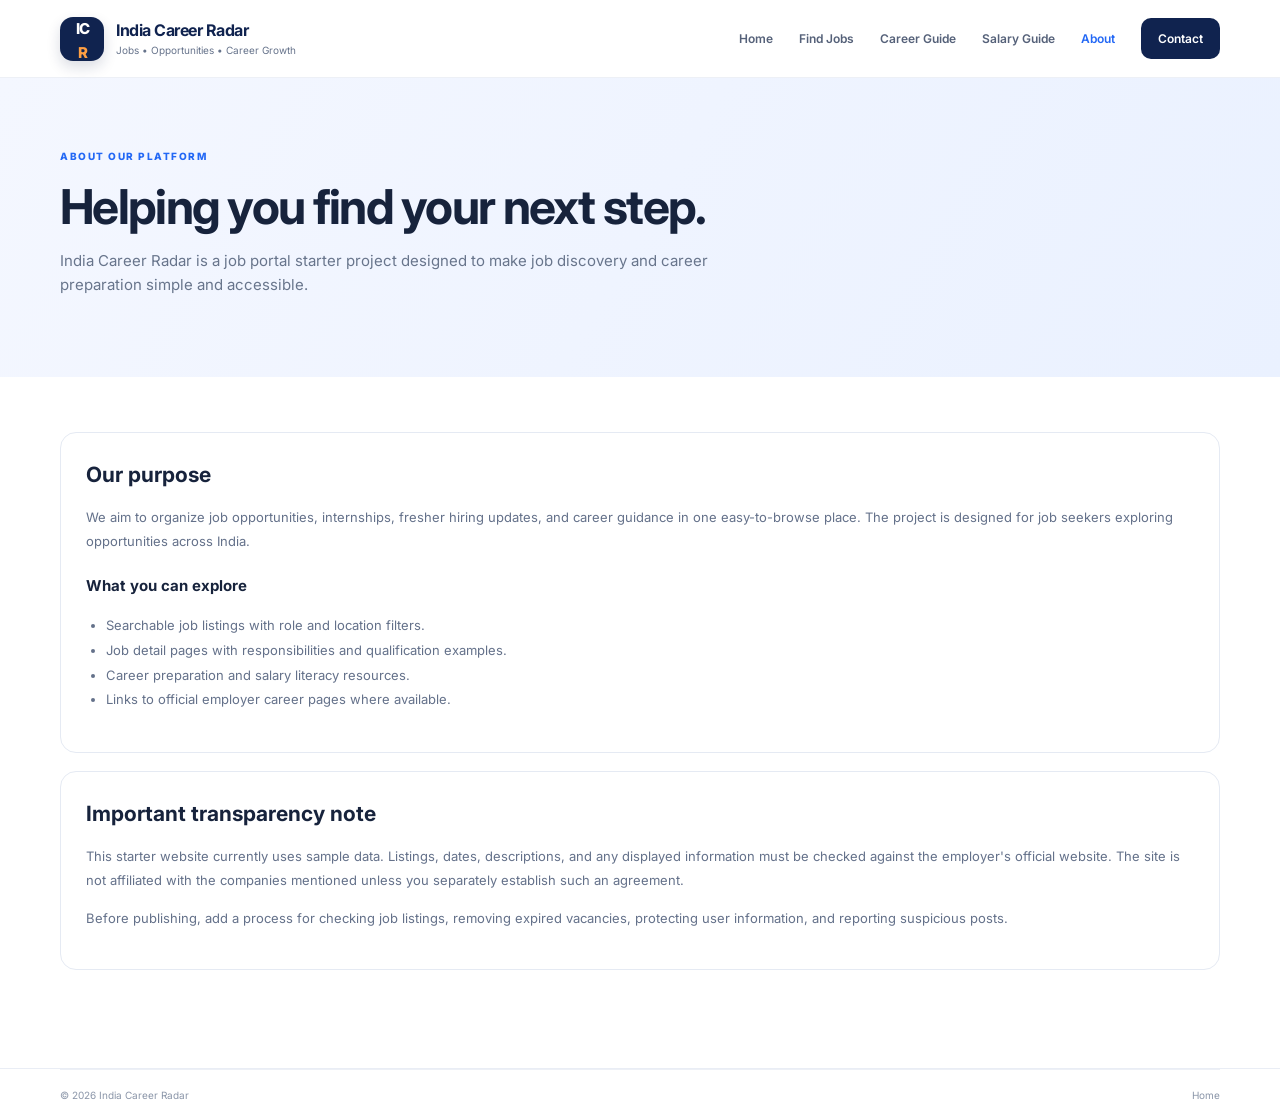
==== india_career_radar_project/india_career_radar/about.html @ 8d3588c0 "Add files via upload" ====
<!DOCTYPE html>
<html lang="en"><head><meta charset="UTF-8"><meta name="viewport" content="width=device-width, initial-scale=1.0"><title>About | India Career Radar</title><link href="https://fonts.googleapis.com/css2?family=Inter:wght@400;500;600;700;800&display=swap" rel="stylesheet"><link rel="stylesheet" href="style.css"><script src="script.js" defer></script></head><body>
<header class="site-header"><div class="container nav-wrap"><a class="brand" href="index.html"><span class="brand-mark">IC<span>R</span></span><span class="brand-copy"><strong>India Career Radar</strong><small>Jobs • Opportunities • Career Growth</small></span></a><button class="menu-toggle" id="menuToggle" aria-label="Toggle navigation">☰</button><nav class="main-nav" id="mainNav"><a href="index.html">Home</a><a href="index.html#jobs">Find Jobs</a><a href="career-guide.html">Career Guide</a><a href="salary-guide.html">Salary Guide</a><a class="active" href="about.html">About</a><a class="nav-cta" href="contact.html">Contact</a></nav></div></header>
<main><section class="page-hero"><div class="container"><span class="eyebrow">ABOUT OUR PLATFORM</span><h1>Helping you find your next step.</h1><p>India Career Radar is a job portal starter project designed to make job discovery and career preparation simple and accessible.</p></div></section><section class="content-section"><div class="container">
<article class="content-card"><h2>Our purpose</h2><p>We aim to organize job opportunities, internships, fresher hiring updates, and career guidance in one easy-to-browse place. The project is designed for job seekers exploring opportunities across India.</p><h3>What you can explore</h3><ul><li>Searchable job listings with role and location filters.</li><li>Job detail pages with responsibilities and qualification examples.</li><li>Career preparation and salary literacy resources.</li><li>Links to official employer career pages where available.</li></ul></article>
<article class="content-card"><h2>Important transparency note</h2><p>This starter website currently uses sample data. Listings, dates, descriptions, and any displayed information must be checked against the employer's official website. The site is not affiliated with the companies mentioned unless you separately establish such an agreement.</p><p>Before publishing, add a process for checking job listings, removing expired vacancies, protecting user information, and reporting suspicious posts.</p></article>
</div></section></main><footer class="site-footer"><div class="container footer-bottom"><span>© <span id="currentYear"></span> India Career Radar</span><a href="index.html">Home</a></div></footer></body></html>
---- india_career_radar_project/india_career_radar/style.css ----
/* India Career Radar — responsive starter styles */
:root {
  --navy: #10234f;
  --blue: #2368f5;
  --blue-dark: #1552d7;
  --ink: #17233c;
  --muted: #66738b;
  --line: #e5eaf3;
  --surface: #fff;
  --bg: #f6f8fc;
  --green: #0b9b75;
  --radius: 18px;
  --shadow: 0 12px 35px rgba(26, 48, 91, 0.08);
}
* {
  box-sizing: border-box;
}
html {
  scroll-behavior: smooth;
  scroll-padding-top: 90px;
}
body {
  margin: 0;
  background: #fff;
  color: var(--ink);
  font-family:
    Inter,
    system-ui,
    -apple-system,
    BlinkMacSystemFont,
    "Segoe UI",
    sans-serif;
  font-size: 15px;
  line-height: 1.6;
}
a {
  color: inherit;
  text-decoration: none;
}
button,
input,
select,
textarea {
  font: inherit;
}
button,
a,
select {
  -webkit-tap-highlight-color: transparent;
}
button {
  cursor: pointer;
}
.container {
  width: min(1160px, calc(100% - 40px));
  margin: 0 auto;
}
.site-header {
  height: 78px;
  background: rgba(255, 255, 255, 0.95);
  border-bottom: 1px solid #edf0f6;
  position: sticky;
  top: 0;
  z-index: 50;
  -webkit-backdrop-filter: blur(12px);
  backdrop-filter: blur(12px);
}
.nav-wrap {
  height: 100%;
  display: flex;
  align-items: center;
  justify-content: space-between;
  gap: 24px;
}
.brand {
  display: flex;
  align-items: center;
  gap: 11px;
  min-width: max-content;
}
.brand-mark {
  width: 44px;
  height: 44px;
  border-radius: 13px;
  background: var(--navy);
  color: #fff;
  display: grid;
  place-items: center;
  font-weight: 800;
  font-size: 15px;
  letter-spacing: -1px;
  box-shadow: 0 6px 14px #10234f28;
}
.brand-mark span {
  color: #ff9f43;
}
.brand-copy {
  display: flex;
  flex-direction: column;
  line-height: 1.3;
}
.brand-copy strong {
  font-size: 16px;
  letter-spacing: -0.5px;
  color: var(--navy);
}
.brand-copy small {
  font-size: 10px;
  color: var(--muted);
  margin-top: 4px;
}
.main-nav {
  display: flex;
  align-items: center;
  gap: 26px;
}
.main-nav > a {
  font-size: 12px;
  font-weight: 600;
  color: #556179;
  transition: 0.2s;
}
.main-nav > a:hover,
.main-nav > a.active {
  color: var(--blue);
}
.main-nav .nav-cta {
  background: var(--navy);
  color: #fff;
  padding: 11px 17px;
  border-radius: 10px;
}
.menu-toggle {
  display: none;
  border: 1px solid var(--line);
  background: #fff;
  border-radius: 9px;
  padding: 8px 12px;
  color: var(--navy);
}
.hero {
  background:
    radial-gradient(ellipse at 85% 30%, #e4edff 0, transparent 34%),
    linear-gradient(115deg, #f8faff 0%, #f1f5ff 55%, #fff 100%);
  overflow: hidden;
}
.hero-grid {
  min-height: 495px;
  display: grid;
  grid-template-columns: 1.08fr 0.92fr;
  align-items: center;
  gap: 30px;
  padding-top: 38px;
  padding-bottom: 38px;
}
.hero-copy {
  position: relative;
  z-index: 2;
}
.eyebrow {
  display: inline-flex;
  align-items: center;
  gap: 8px;
  color: var(--blue);
  font-size: 10px;
  font-weight: 800;
  letter-spacing: 1.5px;
}
.live-dot {
  width: 7px;
  height: 7px;
  background: #20b486;
  border-radius: 50%;
  box-shadow: 0 0 0 4px #20b4861a;
}
.hero h1 {
  max-width: 650px;
  font-size: clamp(36px, 4.3vw, 56px);
  line-height: 1.1;
  letter-spacing: -2.4px;
  margin: 17px 0 18px;
  color: #101d39;
}
.hero h1 span {
  color: var(--blue);
}
.hero-copy > p {
  max-width: 560px;
  font-size: 15px;
  line-height: 1.8;
  color: #64718a;
  margin: 0 0 27px;
}
.search-panel {
  display: grid;
  grid-template-columns: 1.45fr 0.9fr 0.95fr auto;
  gap: 0;
  background: #fff;
  border: 1px solid #e3e9f5;
  border-radius: 13px;
  padding: 6px;
  box-shadow: 0 12px 28px rgba(27, 60, 130, 0.09);
  max-width: 770px;
}
.search-field,
.select-field {
  display: flex;
  align-items: center;
  min-width: 0;
  padding: 0 10px;
  gap: 8px;
  border-right: 1px solid #e8edf5;
  color: #75819a;
}
.search-field > span {
  font-size: 25px;
  line-height: 1;
  color: var(--blue);
}
.search-field input,
.select-field select {
  border: 0;
  outline: 0;
  width: 100%;
  min-width: 0;
  background: transparent;
  color: #4d5971;
  font-size: 11px;
  padding: 11px 0;
}
.select-field select {
  cursor: pointer;
}
.btn {
  display: inline-flex;
  align-items: center;
  justify-content: center;
  gap: 13px;
  padding: 13px 19px;
  border-radius: 10px;
  border: 1px solid transparent;
  font-size: 12px;
  font-weight: 700;
  transition:
    transform 0.2s,
    background 0.2s;
}
.btn:hover {
  transform: translateY(-1px);
}
.btn-primary {
  background: var(--blue);
  color: white;
  box-shadow: 0 7px 15px #2368f52a;
}
.btn-primary:hover {
  background: var(--blue-dark);
}
.search-btn {
  white-space: nowrap;
  padding: 12px 16px;
}
.hero-trust {
  display: flex;
  gap: 30px;
  margin-top: 24px;
}
.hero-trust > div {
  display: flex;
  flex-direction: column;
}
.hero-trust strong {
  font-size: 11px;
  color: #2d3b57;
}
.hero-trust small {
  font-size: 10px;
  color: #8490a5;
  margin-top: 2px;
}
.hero-art {
  position: relative;
  min-height: 390px;
  display: grid;
  place-items: center;
}
.art-main {
  position: relative;
  width: min(360px, 85%);
  height: 310px;
  border-radius: 180px 180px 30px 30px;
  overflow: hidden;
  background: linear-gradient(155deg, #dce8ff, #a9c7ff 55%, #7b9ff2);
  box-shadow: 0 25px 55px #4c77c92b;
}
.art-sun {
  position: absolute;
  width: 145px;
  height: 145px;
  border-radius: 50%;
  background: #ffcb84;
  top: 38px;
  right: 42px;
  opacity: 0.95;
}
.art-mountain {
  position: absolute;
  bottom: 0;
  width: 0;
  height: 0;
  border-left: 190px solid transparent;
  border-right: 190px solid transparent;
}
.mountain-back {
  border-bottom: 190px solid #7e9ee0;
  left: -50px;
}
.mountain-front {
  border-bottom: 145px solid #385bb0;
  left: 60px;
}
.art-path {
  position: absolute;
  width: 115px;
  height: 190px;
  border: 13px solid #fff;
  border-bottom: 0;
  border-left-color: transparent;
  border-right-color: transparent;
  border-radius: 50% 50% 0 0;
  bottom: -65px;
  left: 115px;
  transform: rotate(-19deg);
  opacity: 0.9;
}
.art-flag {
  position: absolute;
  right: 64px;
  top: 116px;
  color: #fff;
  font-size: 25px;
}
.art-caption {
  position: absolute;
  bottom: 24px;
  left: 25px;
  color: #fff;
  display: flex;
  flex-direction: column;
  gap: 3px;
  text-shadow: 0 2px 5px #132b5b66;
}
.art-caption small {
  font-size: 9px;
  letter-spacing: 1.7px;
}
.art-caption strong {
  font-size: 20px;
  letter-spacing: -0.5px;
}
.art-card {
  position: absolute;
  z-index: 3;
  display: flex;
  align-items: center;
  gap: 11px;
  background: #fff;
  border: 1px solid #edf1fa;
  padding: 13px 16px;
  border-radius: 13px;
  box-shadow: var(--shadow);
}
.art-card strong,
.art-card small {
  display: block;
}
.art-card strong {
  font-size: 11px;
}
.art-card small {
  font-size: 9px;
  color: #8590a5;
  margin-top: 2px;
}
.art-card-top {
  top: 35px;
  left: 0;
}
.art-card-bottom {
  right: -4px;
  bottom: 29px;
}
.mini-icon {
  width: 32px;
  height: 32px;
  display: grid;
  place-items: center;
  border-radius: 9px;
  font-size: 17px;
  font-weight: 800;
}
.purple {
  background: #f0eaff;
  color: #7651ed;
}
.green {
  background: #e4fbf2;
  color: #07976e;
}
.art-orbit {
  position: absolute;
  border: 1px dashed #a7bce9;
  border-radius: 50%;
  transform: rotate(-24deg);
}
.orbit-one {
  width: 440px;
  height: 250px;
}
.orbit-two {
  width: 390px;
  height: 320px;
  transform: rotate(35deg);
}
.floating-star {
  position: absolute;
  color: #ffad45;
  font-size: 24px;
}
.star-one {
  top: 60px;
  right: 32px;
}
.star-two {
  bottom: 90px;
  left: 32px;
  color: #648af0;
}
.stats-section {
  border-bottom: 1px solid #edf0f6;
  background: #fff;
}
.stats-grid {
  display: grid;
  grid-template-columns: repeat(4, 1fr);
  padding: 24px 0;
  gap: 15px;
}
.stat-item {
  display: flex;
  align-items: center;
  gap: 12px;
  padding: 5px 18px;
  border-right: 1px solid #edf0f6;
}
.stat-item:last-child {
  border: 0;
}
.stat-icon {
  width: 39px;
  height: 39px;
  border-radius: 12px;
  display: grid;
  place-items: center;
  font-size: 21px;
  font-weight: 800;
}
.orange {
  background: #fff1e5;
  color: #f28a31;
}
.blue {
  background: #eaf1ff;
  color: #2869f3;
}
.violet {
  background: #f0eaff;
  color: #7a52ec;
}
.green {
  background: #e4faf2;
  color: #0d9a71;
}
.stat-item strong,
.stat-item small {
  display: block;
}
.stat-item strong {
  font-size: 12px;
}
.stat-item small {
  font-size: 10px;
  color: #8993a6;
  margin-top: 3px;
}
.section {
  padding: 78px 0;
}
.section-heading {
  display: flex;
  align-items: end;
  justify-content: space-between;
  gap: 20px;
  margin-bottom: 25px;
}
.section-heading h2 {
  font-size: 30px;
  line-height: 1.2;
  letter-spacing: -1.1px;
  margin: 9px 0;
  color: #152342;
}
.section-heading p {
  margin: 0;
  color: #78849a;
  font-size: 13px;
}
.text-link {
  color: var(--blue);
  font-size: 12px;
  font-weight: 700;
  white-space: nowrap;
}
.text-link span {
  font-size: 17px;
  margin-left: 5px;
}
.results-row {
  display: flex;
  justify-content: space-between;
  align-items: center;
  margin: 0 0 14px;
  color: #8290a7;
  font-size: 11px;
}
.reset-btn {
  border: 0;
  background: transparent;
  color: var(--blue);
  font-weight: 700;
  font-size: 11px;
}
.jobs-grid {
  display: grid;
  grid-template-columns: repeat(3, 1fr);
  gap: 17px;
}
.job-card {
  background: #fff;
  border: 1px solid #e8edf5;
  border-radius: 15px;
  padding: 20px;
  transition:
    transform 0.2s,
    box-shadow 0.2s,
    border-color 0.2s;
  min-width: 0;
}
.job-card:hover {
  transform: translateY(-4px);
  box-shadow: var(--shadow);
  border-color: #cbd9ff;
}
.job-card-top {
  display: flex;
  align-items: flex-start;
  gap: 12px;
}
.company-logo {
  width: 48px;
  height: 48px;
  border-radius: 13px;
  display: grid;
  place-items: center;
  flex-shrink: 0;
  background: #eef3ff;
  color: var(--navy);
  font-size: 16px;
  font-weight: 800;
  letter-spacing: -0.5px;
}
.company-logo.orange-logo {
  background: #fff1e5;
  color: #e77819;
}
.company-logo.green-logo {
  background: #e4f9f1;
  color: #078965;
}
.company-logo.purple-logo {
  background: #f0eaff;
  color: #7147d8;
}
.company-logo.red-logo {
  background: #fff0f0;
  color: #d74646;
}
.company-logo.dark-logo {
  background: #e9edf5;
  color: #182b50;
}
.job-company {
  font-size: 10px;
  color: #7c879a;
  margin-bottom: 2px;
}
.job-card h3 {
  font-size: 14px;
  line-height: 1.4;
  margin: 0 0 6px;
  letter-spacing: -0.2px;
}
.job-meta {
  display: flex;
  flex-wrap: wrap;
  gap: 7px 12px;
  margin: 17px 0;
  color: #758199;
  font-size: 10px;
}
.job-meta span {
  display: inline-flex;
  align-items: center;
  gap: 5px;
}
.job-tags {
  display: flex;
  gap: 7px;
  flex-wrap: wrap;
  margin-bottom: 17px;
}
.tag {
  display: inline-flex;
  padding: 5px 8px;
  background: #f3f6fb;
  color: #5d6b84;
  border-radius: 6px;
  font-size: 9px;
  font-weight: 600;
}
.tag.blue-tag {
  background: #edf3ff;
  color: #2865df;
}
.job-card-bottom {
  display: flex;
  align-items: center;
  justify-content: space-between;
  gap: 10px;
  border-top: 1px solid #edf0f6;
  padding-top: 14px;
}
.job-salary {
  font-size: 11px;
  font-weight: 800;
  color: #172747;
}
.job-salary small {
  display: block;
  font-size: 9px;
  font-weight: 500;
  color: #9099aa;
  margin-top: 2px;
}
.details-link {
  font-size: 10px;
  color: var(--blue);
  font-weight: 800;
  white-space: nowrap;
}
.details-link span {
  font-size: 15px;
  margin-left: 4px;
}
.hidden {
  display: none !important;
}
.empty-state {
  text-align: center;
  padding: 55px 20px;
  background: #f8faff;
  border: 1px dashed #dce4f2;
  border-radius: 16px;
}
.empty-state > span {
  font-size: 36px;
  color: #91a7d5;
}
.empty-state h3 {
  margin: 5px 0;
  font-size: 19px;
}
.empty-state p {
  color: #77849b;
  font-size: 13px;
}
.btn-outline {
  background: white;
  border-color: #dbe3f2;
  color: #33425f;
}
.btn-outline:hover {
  border-color: var(--blue);
  color: var(--blue);
}
.center-action {
  text-align: center;
  margin-top: 30px;
}
.disclaimer {
  margin: 24px 0 0;
  font-size: 10px;
  color: #8994a8;
  text-align: center;
}
.career-banner {
  background: linear-gradient(110deg, #10234f, #1b438e);
  color: white;
  overflow: hidden;
}
.banner-inner {
  position: relative;
  display: flex;
  align-items: center;
  justify-content: space-between;
  gap: 25px;
  padding: 43px 0;
}
.light-eyebrow {
  color: #a9c4ff;
}
.banner-inner h2 {
  font-size: 27px;
  line-height: 1.25;
  letter-spacing: -0.8px;
  margin: 9px 0;
}
.banner-inner p {
  margin: 0;
  color: #c4d2ed;
  font-size: 12px;
}
.btn-light {
  background: #fff;
  color: var(--navy);
  white-space: nowrap;
}
.banner-decoration {
  position: absolute;
  right: 28%;
  top: -54px;
  font-size: 180px;
  line-height: 1;
  color: #ffffff0b;
  pointer-events: none;
}
.categories-section {
  background: #f8faff;
}
.category-grid {
  display: grid;
  grid-template-columns: repeat(4, 1fr);
  gap: 15px;
}
.category-card {
  position: relative;
  text-align: left;
  display: flex;
  flex-direction: column;
  align-items: flex-start;
  gap: 9px;
  padding: 20px;
  background: #fff;
  border: 1px solid #e8edf5;
  border-radius: 15px;
  transition: 0.2s;
}
.category-card:hover {
  border-color: #b9cbff;
  box-shadow: var(--shadow);
  transform: translateY(-3px);
}
.category-icon {
  width: 43px;
  height: 43px;
  display: grid;
  place-items: center;
  border-radius: 12px;
  font-size: 21px;
  font-weight: 800;
}
.blue-bg {
  background: #eaf1ff;
  color: #2869f3;
}
.purple-bg {
  background: #f0eaff;
  color: #7a52ec;
}
.orange-bg {
  background: #fff1e5;
  color: #ed8730;
}
.green-bg {
  background: #e4faf2;
  color: #0d9a71;
}
.category-card strong {
  font-size: 12px;
}
.category-card small {
  font-size: 10px;
  color: #8390a5;
}
.category-arrow {
  position: absolute;
  right: 18px;
  top: 22px;
  color: #9ca8bc;
  font-size: 17px;
}
.site-footer {
  background: #fff;
  border-top: 1px solid #e9edf5;
}
.footer-main {
  display: grid;
  grid-template-columns: 2fr 1fr 1fr;
  gap: 50px;
  padding: 43px 0;
}
.footer-brand p {
  max-width: 290px;
  font-size: 11px;
  color: #7c879b;
  line-height: 1.8;
}
.footer-main > div:not(:first-child) {
  display: flex;
  flex-direction: column;
  align-items: flex-start;
  gap: 10px;
}
.footer-main > div > strong {
  font-size: 11px;
  margin-bottom: 5px;
}
.footer-main > div > a:not(.brand) {
  font-size: 11px;
  color: #7b879c;
}
.footer-main > div > a:hover {
  color: var(--blue);
}
.footer-bottom {
  display: flex;
  justify-content: space-between;
  border-top: 1px solid #edf0f6;
  padding: 17px 0;
  color: #8a95a8;
  font-size: 10px;
}
.brand-footer .brand-mark {
  width: 38px;
  height: 38px;
}
.page-hero {
  background: linear-gradient(120deg, #f4f7ff, #eaf1ff);
  padding: 65px 0;
}
.page-hero h1 {
  font-size: clamp(34px, 5vw, 48px);
  letter-spacing: -1.7px;
  line-height: 1.15;
  margin: 12px 0;
}
.page-hero p {
  max-width: 650px;
  color: #68758c;
  font-size: 15px;
}
.content-section {
  padding: 55px 0 80px;
}
.content-card {
  background: #fff;
  border: 1px solid var(--line);
  border-radius: 16px;
  padding: 25px;
  margin-bottom: 18px;
}
.content-card h2 {
  font-size: 21px;
  margin: 0 0 12px;
}
.content-card h3 {
  font-size: 15px;
  margin: 20px 0 7px;
}
.content-card p,
.content-card li {
  font-size: 13px;
  color: #64718a;
  line-height: 1.9;
}
.content-card ul {
  padding-left: 20px;
}
.guide-grid {
  display: grid;
  grid-template-columns: repeat(2, 1fr);
  gap: 18px;
}
.contact-form {
  display: grid;
  gap: 14px;
  max-width: 650px;
}
.form-row {
  display: grid;
  grid-template-columns: 1fr 1fr;
  gap: 14px;
}
.contact-form label {
  display: grid;
  gap: 7px;
  font-size: 12px;
  font-weight: 700;
}
.contact-form input,
.contact-form select,
.contact-form textarea {
  width: 100%;
  border: 1px solid #dfe6f1;
  border-radius: 9px;
  padding: 12px;
  outline: 0;
  background: #fff;
  font-size: 13px;
}
.contact-form input:focus,
.contact-form textarea:focus {
  border-color: var(--blue);
  box-shadow: 0 0 0 3px #2368f516;
}
.form-note {
  font-size: 11px;
  color: #8a95a8;
}
.job-detail-layout {
  display: grid;
  grid-template-columns: minmax(0, 1fr) 300px;
  gap: 22px;
}
.job-detail-header {
  display: flex;
  gap: 16px;
  align-items: center;
}
.job-detail-header h1 {
  font-size: 28px;
  line-height: 1.25;
  letter-spacing: -0.8px;
  margin: 0 0 5px;
}
.job-detail-header p {
  margin: 0;
  color: #77839a;
  font-size: 12px;
}
.job-detail-main h2 {
  font-size: 18px;
  margin-top: 25px;
}
.job-detail-main p,
.job-detail-main li {
  font-size: 13px;
  color: #65728a;
  line-height: 1.9;
}
.job-sidebar {
  height: max-content;
  position: sticky;
  top: 100px;
}
.job-sidebar .btn {
  width: 100%;
}
.job-sidebar dl {
  margin: 0;
}
.job-sidebar dt {
  font-size: 10px;
  color: #8792a6;
  margin-top: 16px;
}
.job-sidebar dd {
  margin: 2px 0 0;
  font-size: 12px;
  font-weight: 700;
}
@media (max-width: 1000px) {
  .main-nav {
    gap: 15px;
  }
  .hero-grid {
    grid-template-columns: 1fr 0.8fr;
  }
  .hero h1 {
    font-size: 44px;
  }
  .search-panel {
    grid-template-columns: 1fr 1fr;
  }
  .search-field,
  .select-field {
    border-right: 0;
    border-bottom: 1px solid #edf0f6;
  }
  .search-btn {
    grid-column: span 2;
  }
  .jobs-grid {
    grid-template-columns: repeat(2, 1fr);
  }
  .category-grid {
    grid-template-columns: repeat(2, 1fr);
  }
}
@media (max-width: 760px) {
  .container {
    width: min(100% - 30px, 600px);
  }
  .site-header {
    height: 70px;
  }
  .menu-toggle {
    display: block;
  }
  .main-nav {
    display: none;
    position: absolute;
    top: 69px;
    left: 0;
    right: 0;
    padding: 16px 22px 22px;
    background: white;
    border-bottom: 1px solid var(--line);
    box-shadow: 0 14px 20px #17233c0d;
    align-items: stretch;
    gap: 0;
    flex-direction: column;
  }
  .main-nav.open {
    display: flex;
  }
  .main-nav > a {
    padding: 12px 4px;
  }
  .main-nav .nav-cta {
    text-align: center;
    margin-top: 8px;
  }
  .hero-grid {
    grid-template-columns: 1fr;
    padding-top: 45px;
    gap: 8px;
  }
  .hero h1 {
    font-size: clamp(37px, 10vw, 49px);
    letter-spacing: -1.8px;
  }
  .hero-copy > p {
    font-size: 14px;
  }
  .hero-art {
    min-height: 320px;
  }
  .art-main {
    height: 270px;
    width: 280px;
  }
  .art-card-top {
    left: 0;
    top: 15px;
  }
  .art-card-bottom {
    right: 0;
    bottom: 12px;
  }
  .orbit-one {
    width: 320px;
    height: 210px;
  }
  .orbit-two {
    width: 300px;
    height: 260px;
  }
  .hero-trust {
    gap: 20px;
  }
  .stats-grid {
    grid-template-columns: repeat(2, 1fr);
    gap: 14px;
    padding: 20px 0;
  }
  .stat-item {
    border: 0;
    padding: 5px;
  }
  .section {
    padding: 55px 0;
  }
  .section-heading {
    align-items: flex-start;
    flex-direction: column;
  }
  .section-heading h2 {
    font-size: 27px;
  }
  .jobs-grid {
    grid-template-columns: 1fr;
  }
  .job-card {
    padding: 18px;
  }
  .banner-inner {
    align-items: flex-start;
    flex-direction: column;
    padding: 35px 0;
  }
  .banner-inner h2 {
    font-size: 25px;
  }
  .category-grid {
    grid-template-columns: repeat(2, 1fr);
  }
  .footer-main {
    grid-template-columns: 1fr 1fr;
    gap: 30px;
  }
  .footer-brand {
    grid-column: span 2;
  }
  .footer-bottom {
    gap: 12px;
    flex-direction: column;
  }
  .job-detail-layout {
    grid-template-columns: 1fr;
  }
  .job-sidebar {
    position: static;
  }
  .guide-grid {
    grid-template-columns: 1fr;
  }
  .page-hero {
    padding: 45px 0;
  }
  .content-section {
    padding: 35px 0 60px;
  }
}
@media (max-width: 420px) {
  .brand-mark {
    width: 39px;
    height: 39px;
  }
  .brand-copy strong {
    font-size: 13px;
  }
  .brand-copy small {
    font-size: 9px;
  }
  .search-panel {
    grid-template-columns: 1fr;
  }
  .search-btn {
    grid-column: auto;
  }
  .search-field,
  .select-field {
    border-bottom: 1px solid #edf0f6;
  }
  .hero-trust {
    flex-direction: column;
    gap: 10px;
  }
  .stats-grid {
    grid-template-columns: 1fr 1fr;
  }
  .stat-item {
    gap: 8px;
  }
  .stat-icon {
    width: 33px;
    height: 33px;
  }
  .stat-item strong {
    font-size: 11px;
  }
  .stat-item small {
    font-size: 9px;
  }
  .category-grid {
    grid-template-columns: 1fr;
  }
  .form-row {
    grid-template-columns: 1fr;
  }
  .footer-main {
    gap: 25px 15px;
  }
}
.sr-only {
  position: absolute;
  width: 1px;
  height: 1px;
  padding: 0;
  margin: -1px;
  overflow: hidden;
  clip: rect(0, 0, 0, 0);
  white-space: nowrap;
  border: 0;
}
.brand-logo {
  width: 48px;
  height: 48px;
  object-fit: cover;
  display: block;
  flex-shrink: 0;
  border-radius: 50%;
  overflow: hidden;
}

.brand {
  display: flex;
  align-items: center;
  gap: 12px;
}

/* Footer logo styling */
.brand-footer {
  display: inline-flex;
  align-items: center;
  gap: 12px;
}

.brand-footer .brand-logo {
  width: 44px;
  height: 44px;
  border-radius: 50%;
  object-fit: cover;
  flex-shrink: 0;
  display: block;
  background: #050505;
}

/* Footer brand text */
.brand-footer .brand-copy {
  display: flex;
  flex-direction: column;
  line-height: 1.4;
}

.brand-footer .brand-copy strong {
  font-size: 15px;
  color: #10234f;
}

.brand-footer .brand-copy small {
  font-size: 10px;
  color: #66738b;
}
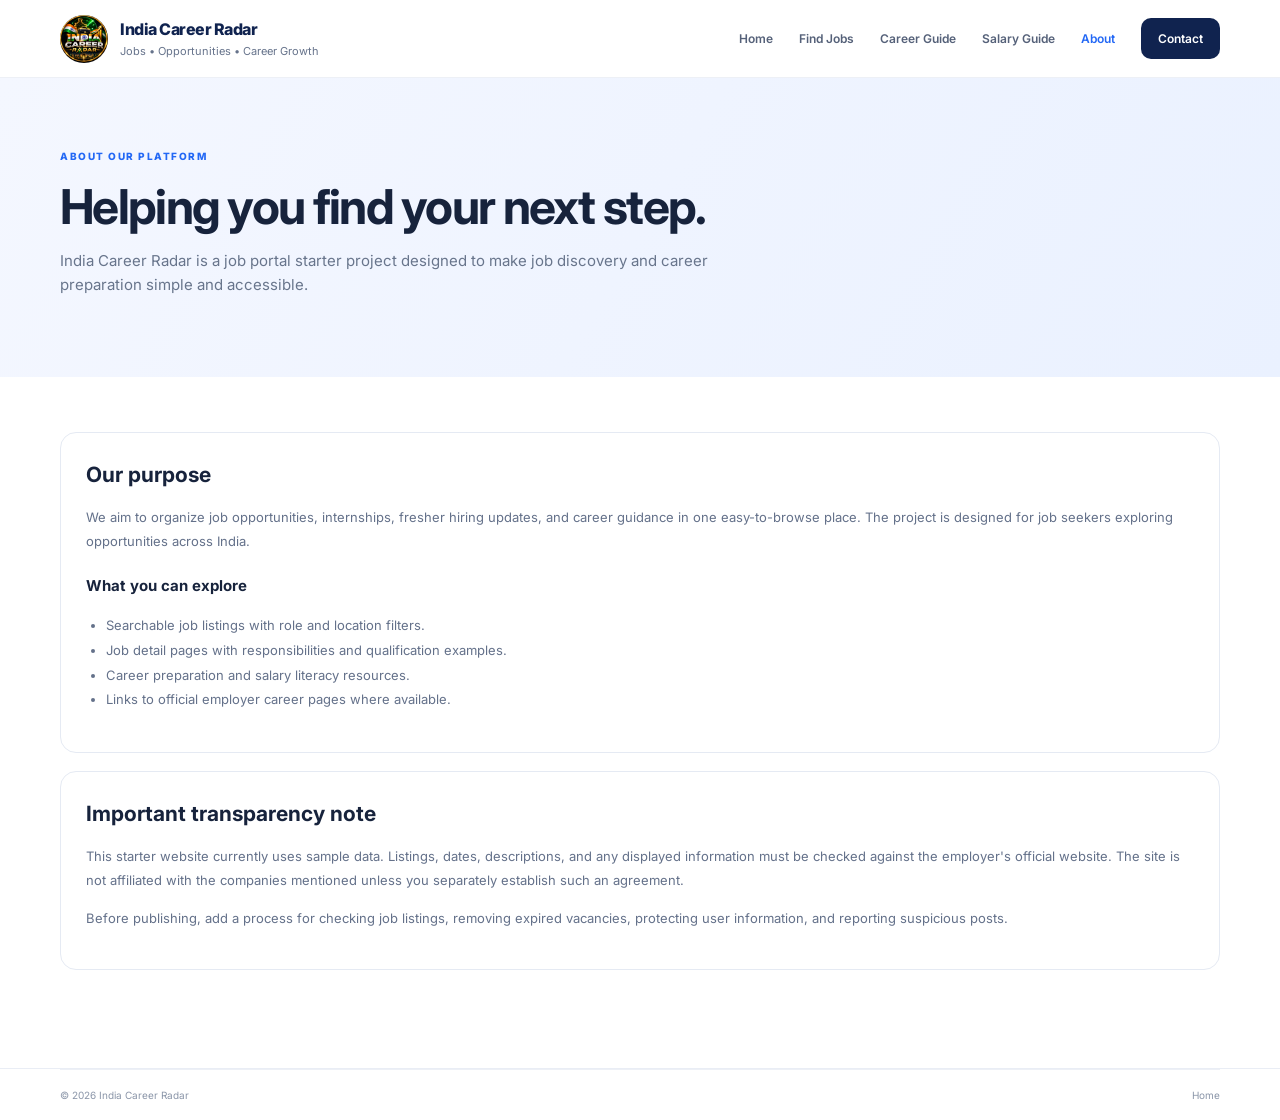
==== commit a92e6f0f: "Refactor about.html for better readability Updated the about.html file to improve structure and cont" ====
--- a/india_career_radar_project/india_career_radar/about.html
+++ b/india_career_radar_project/india_career_radar/about.html
@@ -1,7 +1,100 @@
-<!DOCTYPE html>
-<html lang="en"><head><meta charset="UTF-8"><meta name="viewport" content="width=device-width, initial-scale=1.0"><title>About | India Career Radar</title><link href="https://fonts.googleapis.com/css2?family=Inter:wght@400;500;600;700;800&display=swap" rel="stylesheet"><link rel="stylesheet" href="style.css"><script src="script.js" defer></script></head><body>
-<header class="site-header"><div class="container nav-wrap"><a class="brand" href="index.html"><span class="brand-mark">IC<span>R</span></span><span class="brand-copy"><strong>India Career Radar</strong><small>Jobs • Opportunities • Career Growth</small></span></a><button class="menu-toggle" id="menuToggle" aria-label="Toggle navigation">☰</button><nav class="main-nav" id="mainNav"><a href="index.html">Home</a><a href="index.html#jobs">Find Jobs</a><a href="career-guide.html">Career Guide</a><a href="salary-guide.html">Salary Guide</a><a class="active" href="about.html">About</a><a class="nav-cta" href="contact.html">Contact</a></nav></div></header>
-<main><section class="page-hero"><div class="container"><span class="eyebrow">ABOUT OUR PLATFORM</span><h1>Helping you find your next step.</h1><p>India Career Radar is a job portal starter project designed to make job discovery and career preparation simple and accessible.</p></div></section><section class="content-section"><div class="container">
-<article class="content-card"><h2>Our purpose</h2><p>We aim to organize job opportunities, internships, fresher hiring updates, and career guidance in one easy-to-browse place. The project is designed for job seekers exploring opportunities across India.</p><h3>What you can explore</h3><ul><li>Searchable job listings with role and location filters.</li><li>Job detail pages with responsibilities and qualification examples.</li><li>Career preparation and salary literacy resources.</li><li>Links to official employer career pages where available.</li></ul></article>
-<article class="content-card"><h2>Important transparency note</h2><p>This starter website currently uses sample data. Listings, dates, descriptions, and any displayed information must be checked against the employer's official website. The site is not affiliated with the companies mentioned unless you separately establish such an agreement.</p><p>Before publishing, add a process for checking job listings, removing expired vacancies, protecting user information, and reporting suspicious posts.</p></article>
-</div></section></main><footer class="site-footer"><div class="container footer-bottom"><span>© <span id="currentYear"></span> India Career Radar</span><a href="index.html">Home</a></div></footer></body></html>
+<!doctype html>
+<html lang="en">
+  <head>
+    <meta charset="UTF-8" />
+    <meta name="viewport" content="width=device-width, initial-scale=1.0" />
+    <title>About | India Career Radar</title>
+    <link
+      href="https://fonts.googleapis.com/css2?family=Inter:wght@400;500;600;700;800&display=swap"
+      rel="stylesheet"
+    />
+    <link rel="stylesheet" href="style.css" />
+    <script src="script.js" defer></script>
+  </head>
+  <body>
+    <header class="site-header">
+      <div class="container nav-wrap">
+        <a class="brand" href="index.html">
+          <img
+            src="logo.png"
+            alt="India Career Radar Logo"
+            class="brand-logo"
+          />
+          <span class="brand-copy">
+            <strong>India Career Radar</strong>
+            <small>Jobs • Opportunities • Career Growth</small>
+          </span> </a
+        ><button
+          class="menu-toggle"
+          id="menuToggle"
+          aria-label="Toggle navigation"
+        >
+          ☰
+        </button>
+        <nav class="main-nav" id="mainNav">
+          <a href="index.html">Home</a><a href="index.html#jobs">Find Jobs</a
+          ><a href="career-guide.html">Career Guide</a
+          ><a href="salary-guide.html">Salary Guide</a
+          ><a class="active" href="about.html">About</a
+          ><a class="nav-cta" href="contact.html">Contact</a>
+        </nav>
+      </div>
+    </header>
+    <main>
+      <section class="page-hero">
+        <div class="container">
+          <span class="eyebrow">ABOUT OUR PLATFORM</span>
+          <h1>Helping you find your next step.</h1>
+          <p>
+            India Career Radar is a job portal starter project designed to make
+            job discovery and career preparation simple and accessible.
+          </p>
+        </div>
+      </section>
+      <section class="content-section">
+        <div class="container">
+          <article class="content-card">
+            <h2>Our purpose</h2>
+            <p>
+              We aim to organize job opportunities, internships, fresher hiring
+              updates, and career guidance in one easy-to-browse place. The
+              project is designed for job seekers exploring opportunities across
+              India.
+            </p>
+            <h3>What you can explore</h3>
+            <ul>
+              <li>Searchable job listings with role and location filters.</li>
+              <li>
+                Job detail pages with responsibilities and qualification
+                examples.
+              </li>
+              <li>Career preparation and salary literacy resources.</li>
+              <li>Links to official employer career pages where available.</li>
+            </ul>
+          </article>
+          <article class="content-card">
+            <h2>Important transparency note</h2>
+            <p>
+              This starter website currently uses sample data. Listings, dates,
+              descriptions, and any displayed information must be checked
+              against the employer's official website. The site is not
+              affiliated with the companies mentioned unless you separately
+              establish such an agreement.
+            </p>
+            <p>
+              Before publishing, add a process for checking job listings,
+              removing expired vacancies, protecting user information, and
+              reporting suspicious posts.
+            </p>
+          </article>
+        </div>
+      </section>
+    </main>
+    <footer class="site-footer">
+      <div class="container footer-bottom">
+        <span>© <span id="currentYear"></span> India Career Radar</span
+        ><a href="index.html">Home</a>
+      </div>
+    </footer>
+  </body>
+</html>
--- a/india_career_radar_project/india_career_radar/style.css
+++ b/india_career_radar_project/india_career_radar/style.css
@@ -1273,3 +1273,35 @@
   font-size: 10px;
   color: #66738b;
 }
+
+/* India Career Radar logo on every page */
+.brand {
+  display: inline-flex;
+  align-items: center;
+  gap: 12px;
+  text-decoration: none;
+}
+
+.brand-logo {
+  width: 48px;
+  height: 48px;
+  border-radius: 50%;
+  object-fit: cover;
+  display: block;
+  flex-shrink: 0;
+}
+
+.brand-copy {
+  display: flex;
+  flex-direction: column;
+  line-height: 1.3;
+}
+
+.brand-copy strong {
+  font-size: 16px;
+  font-weight: 800;
+}
+
+.brand-copy small {
+  font-size: 11px;
+}
